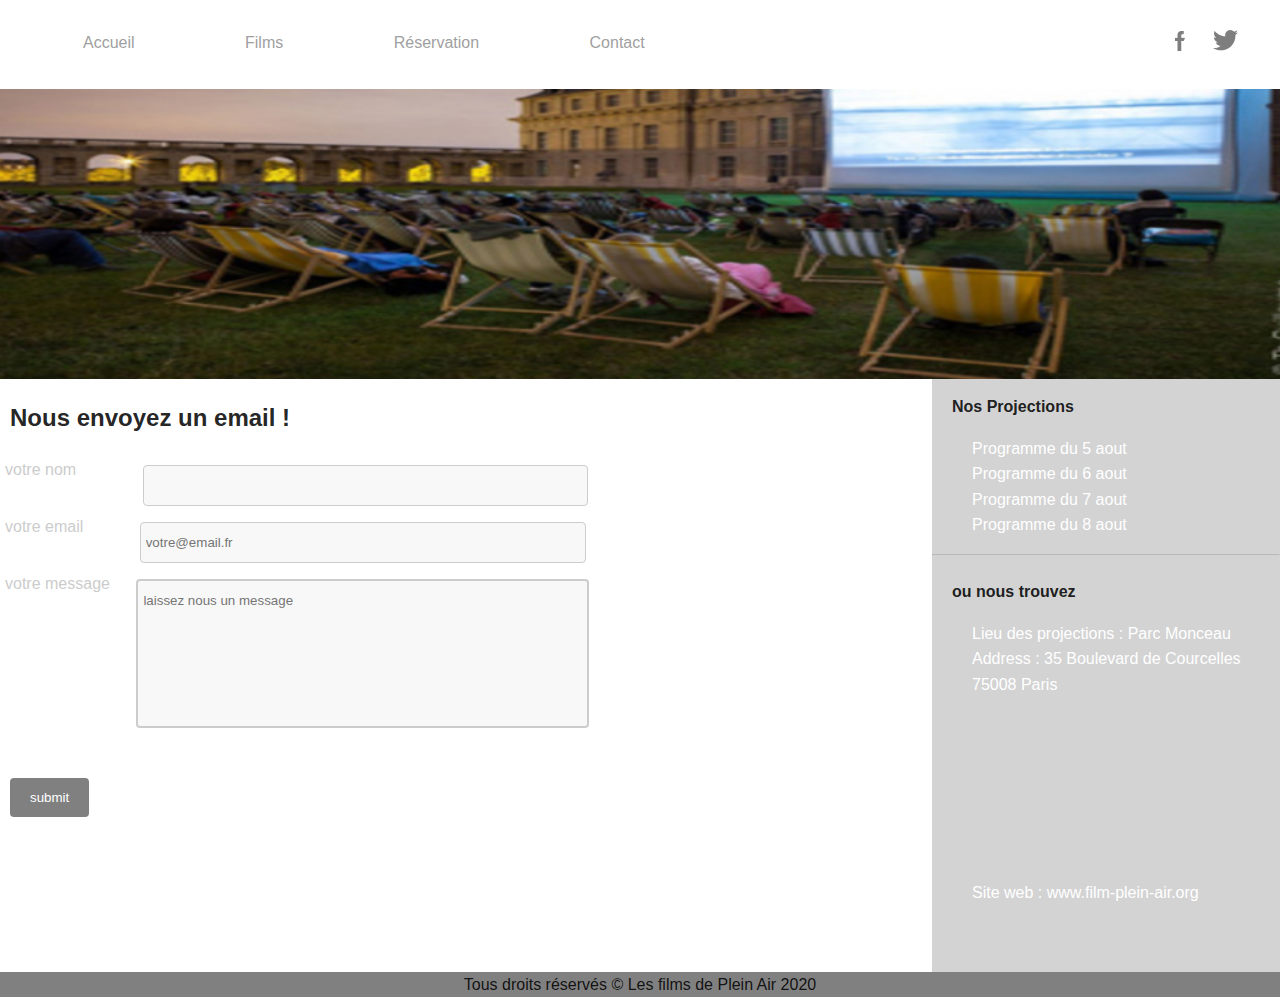
==== Contact.html @ 12d35d69 "premier commit" ====
<!DOCTYPE html>
<html lang="fr">
    <head>
        <meta charset="UTF-8">
        <meta name="discription" content="Cinéma en plein air !">
        <link href="style.css" rel="stylesheet">
        <title>Les Films en Plein Air</title>
    </head>
    <body>
        <header  class="topbar">
                    <nav >
                        <a href="index.html" title="Accueil">Accueil</a>
                        <a href="Films.html" title="voir les films">Films</a>
                        <a href="Réserver.html" title="réserver vos séances">Réservation</a>
                        <a href="Contact.html" title="nous contactez"> Contact</a>
                    </nav>
                    <div class="social">
                        <a href="#" title="facebook"><img src="img\logo\facebook.png" title="facebook"></a>
                        <a href="#" title="twitter"><img src="img\logo\twitter.png" title="twitter"></a>
                    </div>
       </header>
        <div class="banniere">
        </div>
        <main class="main">        
          <h2>Nous envoyez un email !</h2>
                <form action="Contact.html" class="form">
                    <div>
                        <label for="firstname">votre nom    </label>
                        <input type="text" required id="firstname" name="firstname">
                    </div>
                    <div>
                        <label for="email">votre email  </label>
                        <input type="email" required id="email" name="email" placeholder="votre@email.fr">
                    </div>
                    <div>
                        <label for="message">votre message</label>
                        <textarea name="message" id="message" required  placeholder="laissez nous un message"></textarea>
                    </div>
                    <div>
                        <input type="submit" value="submit"> 
                    </div>
                </form>
        </main>

        <aside class="reserver">
            <div class="prog">
                <h4>Nos Projections</h4>
                        <ul>
                            <li>
                                <a href="Films.html" title="1ere jour">Programme du 5 aout</a>
                            </li>
                            <li>
                                <a href="Films.html" title="2eme jour">Programme du 6 aout</a>
                            </li>
                            <li>
                                <a href="Films.html" title="3eme jour">Programme du 7 aout</a>
                            </li>
                            <li>
                                <a href="Films.html" title="4eme jour">Programme du 8 aout</a>
                            </li>
                        </ul>
                        <hr>
            </div>
            
            <div class="contact">
                <h4>ou nous trouvez</h4>
                    <ul>
                        <li>
                            Lieu des projections : Parc Monceau 
                        </li>
                        <li>
                            Address : 35 Boulevard de Courcelles
                        </li>
                        <li>
                            75008 Paris
                        </li>
                        <li>
                            <a href="https://www.google.fr/maps/place/Parc+Monceau/@48.8796835,2.3067663,17z/data=!3m1!4b1!4m5!3m4!1s0x47e66fbe98f714c3:0xe62425fddeddc402!8m2!3d48.8796835!4d2.308955" title="Map">
                                <iframe src="https://www.google.com/maps/embed?pb=!1m18!1m12!1m3!1d2623.8737382034933!2d2.306766315630278!3d48.87968347928967!2m3!1f0!2f0!3f0!3m2!1i1024!2i768!4f13.1!3m3!1m2!1s0x47e66fbe98f714c3%3A0xe62425fddeddc402!2sParc%20Monceau!5e0!3m2!1sfr!2sfr!4v1610483857525!5m2!1sfr!2sfr" width="308" height="175" frameborder="0" style="border:0;" allowfullscreen="" aria-hidden="false" tabindex="0"></iframe>
    
                            </a>
                        </li>
                        <li>
                        <a href="www.film-plein-air.org" title="4eme jour" target="_blank">Site web : www.film-plein-air.org </a>
                    </li>
                </ul>

            </div>

            
        </aside>
    
  
        <footer class="footer">
            <p>Tous droits réservés © Les films de Plein Air 2020</p>
        </footer>
</body>
</html>
---- style.css ----
* {
    box-sizing: border-box;

}
body {
    margin: 0;
    font-size: 16px;
    font-family: sans-serif;
    color: rgb(0,0, 0,.87);
    line-height: 1.6;
    

}
.topbar {
    position: fixed;
    top: 0;
    left: 0;
    right: 0;
    width: 100%;
    background: white;
    padding: 30px; 

}
.topbar nav {
    float: left;
    background-color: white;
    
}
.topbar nav a {
    color: #9f9f9f;
    text-decoration: none;
    font-weight: 500;
    margin: 0 53px;
}
.topbar nav a:hover {
    color: #000000;
}
 .social {
    float: right;
    ;
  
}
.social a {
    padding: 0 12px;
    opacity: .5;
}
.social a:hover {
    opacity: 1;
}
.banniere  {
    height: 379px;
    background: no-repeat center center / cover url("img/logo/cinema-en-plein-air\ 1.jpg")  ;
}
.main ul,a {
    text-decoration: none;
    list-style: none;
}
.main {
    float: left;
    background: #ffffff;
    width: calc(100%-375px) ;
   

}
.avatar  {
   
    width : 318 ;
    height : auto; 
    background :lightslategray;
    color : #eceeef;
   
}
.main p:first-child {
    overflow: auto;
}
.main h2 {
    font-family: sans-serif;
    margin-left: 10px;

}
#firstname {
    margin-left: 50px;
    width: 445px;
    vertical-align: top;
}
#lastname {
    margin-left: 28px;
    width: 445px;
    vertical-align: top;
}
#phone {
    margin-left: 10px;
    width: 445px;
    vertical-align: top;
}
#meet {
    margin-left: 5px;
    width: 445px;
    vertical-align: top;
}

 #email {
    margin-left: 40px;
    width: 446px;
    vertical-align: top;
}
#message {
    width: 453px;
    height: 149px;
    margin-top: 8px;
    margin-left: 10px;
    vertical-align: top;

    
}

.container {
    max-width: 940px;
    margin: 0 auto;
}
.sidebar div {
    display: inline;
    float: right;
    background: lightgray;
    width: 375px;
    height: auto;
}
.footer {
    clear: both;
    background-color: grey;
    
}
.footer p {
    font-family: sans-serif;
    text-align: center;
    margin-bottom: 0;
}
.article p {
    
    overflow: hidden;
    margin: 50px 0;
    margin-top: 5px;
    padding-left: 10px;
    
  
}
.article-title{
   font-family: sans-serif;
   margin-bottom: 5px;
   padding-left: 10px;
   color:lightsalmon;

}
.article-entete {
  font-family: sans-serif;
  padding-left: 30px;
}
.prog h4 {
    padding-left: 20px;
    font-family: sans-serif;
    margin: 15px 0;
    
}
.contact h4 {
    padding-left: 20px;
    font-family: sans-serif;
    margin: 15px 0; 
}
.contact li{
    color: white;
}
.sidebar a {
    color:white;
    text-decoration: none;
   
}
.reserver a {
    color:white;
    text-decoration: none;
}
.reserver a:hover{
    color: black;
}
.reserver ul {
    text-decoration: none;
    list-style: none;
}
.sidebar a:hover {
   color: black;
}
.sidebar ul {
   
    list-style: none;
}
.prog hr {
    border-color: lightgray;
    opacity: .3;
}
.main hr {
    border-color: lightgray;
    opacity: .3;
}
.avatar img {
    float: right;
    width: 318px;
    height: auto;
    
}
.avatar p {
    padding: 5px;
    position:static;
    padding-top: 87px;
}
.eternal {
    width : 318 ;
    height : auto; 
    background :lightslategray;
    color : #eceeef;
    overflow: hidden;
}
.eternal p {
    padding: 5px;
    position:static;
    padding-top: 0;
}
.eternal img {
    float: right;
    width: 318px;
    height: auto;
}

.imitation {
    width : 318 ;
    height : auto; 
    background :lightslategray;
    color : #eceeef;
    overflow: hidden;
}
.imitation p {
    padding: 5px;
    position:static;
    padding-top: 0;
}
.imitation img {
    float: right;
    width: 318px;
    height: auto;
}
input[type=text],
input[type=email],
select,
input[type=tel] {
    overflow: hidden;
    
    padding: 12px 5px;
    margin: 8px 0;
    border: 1px solid #ccc;
    outline: none;
    border-radius: 4px;
    background-color: #f8f8f8;
    font-family: sans-serif;
  }
  
  input[type=text]:focus {
    background-color: lightblue;
  }
  input[type=email]:focus {
    background-color: lightblue;
  }

input[type=tel]:focus {
  background-color: lightblue;
}
  textarea:focus {
    background-color: lightblue;
  }
  input[type=submit]:hover {
    background-color: lightblue;
  }
  select:focus {
    background-color: lightblue;
  }
  textarea {
        
    padding: 12px 5px;
    border: 2px solid #ccc;
    border-radius: 4px;
    background-color: #f8f8f8;
    resize: none;
    font-family: sans-serif;
  }
  input[type=submit] {
    overflow: hidden;
    background-color: gray;
    color: white;
    padding: 12px 20px;
    margin-left: 10px;
    margin-top: 50px;
    margin-bottom: 20px;
    border: none;
    border-radius: 4px;
    cursor: pointer;
    float: left;
  }
  label {
    padding: 12px 12px 12px 0;
    display: inline-block;
  }
  .form label {
     padding-top: 0;
     padding-bottom: 0;
     margin-left: 5px;
     color: #ccc;
  }
  .check label {
    padding-top: 0;
    padding-bottom: 0;
    margin-left: 5px;
    color: #ccc;
  }
  .reserver  {
      float: right;
      background:lightgrey;
      display: grid;
      height: auto;
      padding-bottom:  50px;;
      
    
  }
  .prog {
      float:inherit;
  }

    
 .main button{
     color: white;
     background-color: gray;
     border: none;
     cursor: pointer;
     
     


 }
 .main button:hover {
     background-color: lightblue;
 }
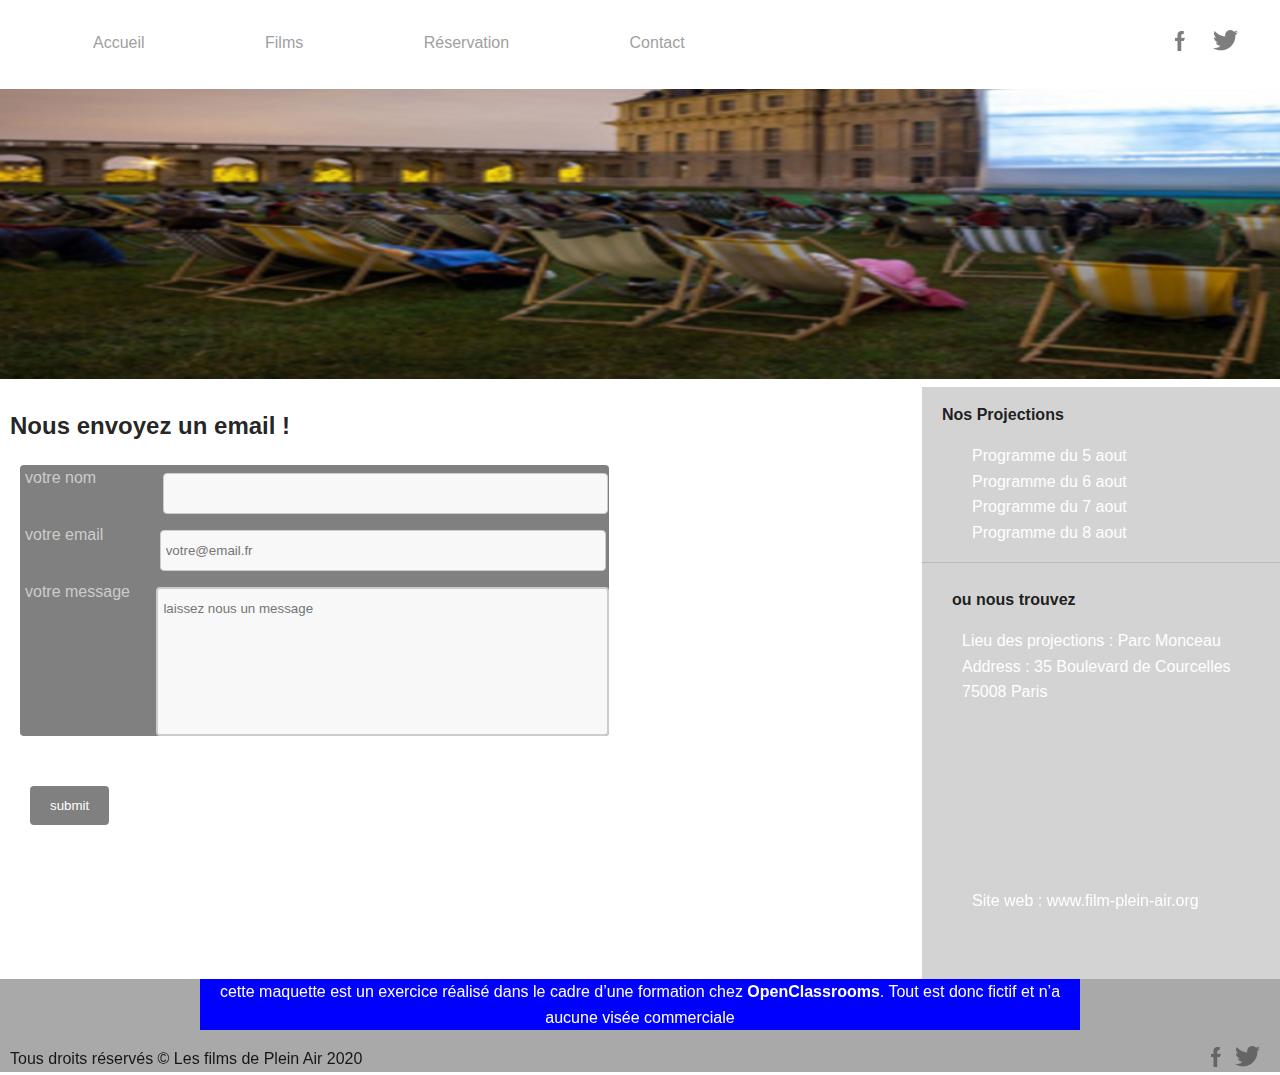
==== commit 35438435: "les fichier modifiés" ====
--- a/Contact.html
+++ b/Contact.html
@@ -3,16 +3,17 @@
     <head>
         <meta charset="UTF-8">
         <meta name="discription" content="Cinéma en plein air !">
-        <link href="style.css" rel="stylesheet">
+        <meta name="viewport" content="width=device-width, initial-scale=1.0">
+        <link href="css\style.css" rel="stylesheet">
         <title>Les Films en Plein Air</title>
     </head>
     <body>
         <header  class="topbar">
                     <nav >
                         <a href="index.html" title="Accueil">Accueil</a>
-                        <a href="Films.html" title="voir les films">Films</a>
-                        <a href="Réserver.html" title="réserver vos séances">Réservation</a>
-                        <a href="Contact.html" title="nous contactez"> Contact</a>
+                        <a href="films.html" title="voir les films">Films</a>
+                        <a href="reserver.html" title="réserver vos séances">Réservation</a>
+                        <a href="contact.html" title="nous contactez"> Contact</a>
                     </nav>
                     <div class="social">
                         <a href="#" title="facebook"><img src="img\logo\facebook.png" title="facebook"></a>
@@ -20,10 +21,11 @@
                     </div>
        </header>
         <div class="banniere">
+            <img src="img\logo\cinema-en-plein-air 1.jpg" alt="" width="1519" height="379">
         </div>
         <main class="main">        
           <h2>Nous envoyez un email !</h2>
-                <form action="Contact.html" class="form">
+                <form action="contact.html" class="form">
                     <div>
                         <label for="firstname">votre nom    </label>
                         <input type="text" required id="firstname" name="firstname">
@@ -47,16 +49,16 @@
                 <h4>Nos Projections</h4>
                         <ul>
                             <li>
-                                <a href="Films.html" title="1ere jour">Programme du 5 aout</a>
+                                <a href="films.html" title="1ere jour">Programme du 5 aout</a>
                             </li>
                             <li>
-                                <a href="Films.html" title="2eme jour">Programme du 6 aout</a>
+                                <a href="films.html" title="2eme jour">Programme du 6 aout</a>
                             </li>
                             <li>
-                                <a href="Films.html" title="3eme jour">Programme du 7 aout</a>
+                                <a href="films.html" title="3eme jour">Programme du 7 aout</a>
                             </li>
                             <li>
-                                <a href="Films.html" title="4eme jour">Programme du 8 aout</a>
+                                <a href="films.html" title="4eme jour">Programme du 8 aout</a>
                             </li>
                         </ul>
                         <hr>
@@ -92,7 +94,12 @@
     
   
         <footer class="footer">
-            <p>Tous droits réservés © Les films de Plein Air 2020</p>
+            <p> cette maquette est un exercice réalisé dans le cadre d’une formation chez <strong> OpenClassrooms</strong>. Tout est donc fictif et n’a aucune visée commerciale</p>
+                    <span>Tous droits réservés © Les films de Plein Air 2020</span>
+                    <span>
+                    <a href="#" title="facebook"><img src="img\logo\facebook.png" title="facebook"></a>
+                    <a href="#" title="twitter"><img src="img\logo\twitter.png" title="twitter"></a>
+                    </span>
         </footer>
 </body>
 </html>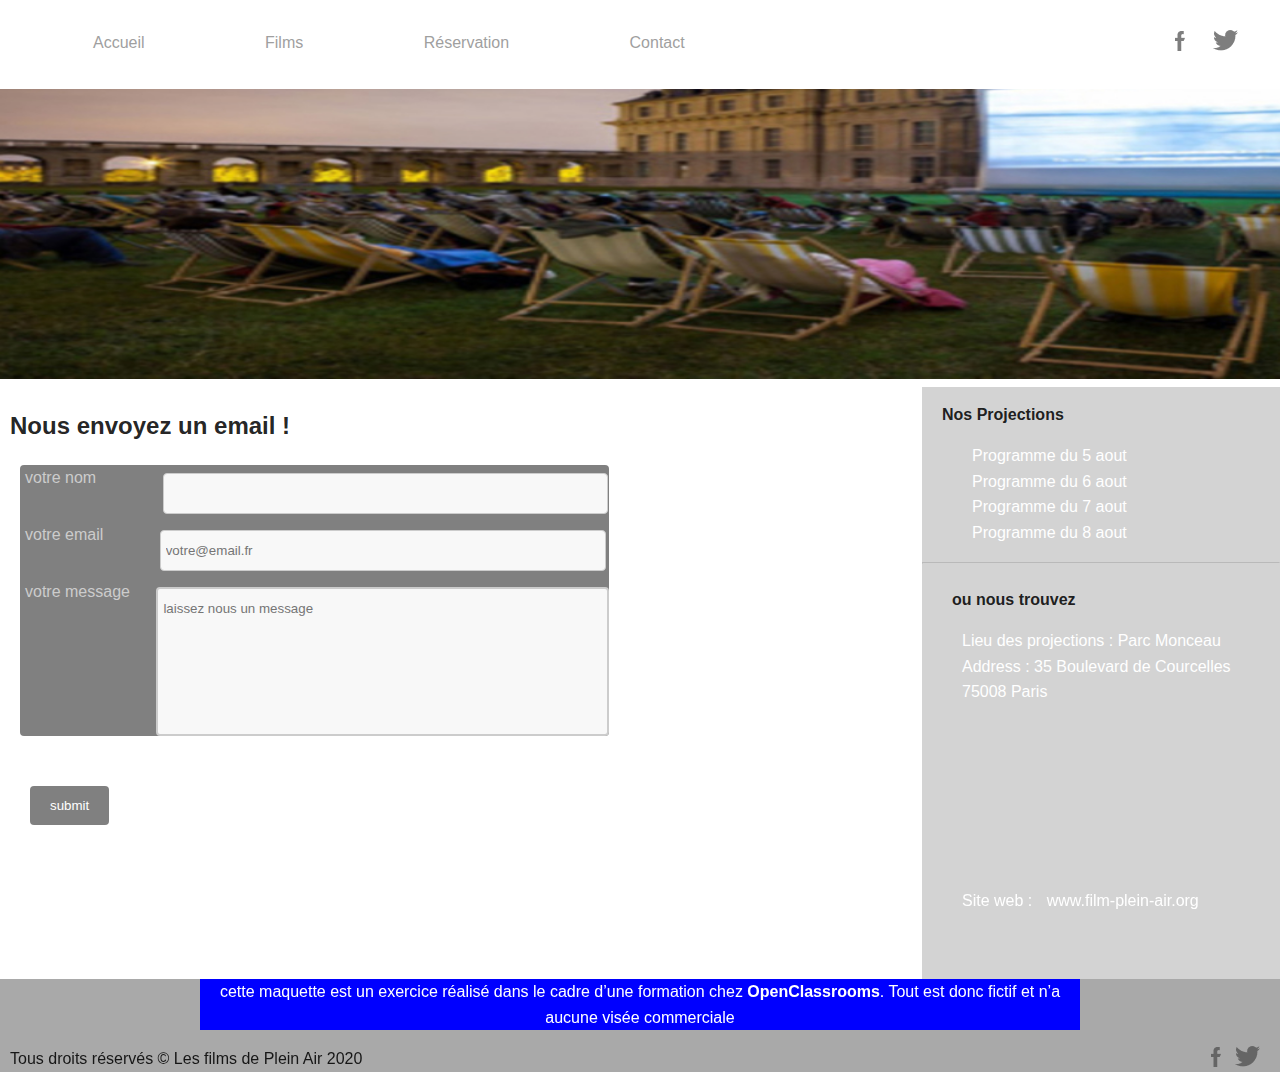
==== commit 248decb1: "les fichier modifiés" ====
--- a/Contact.html
+++ b/Contact.html
@@ -83,8 +83,8 @@
                             </a>
                         </li>
                         <li>
-                        <a href="www.film-plein-air.org" title="4eme jour" target="_blank">Site web : www.film-plein-air.org </a>
-                    </li>
+                            Site web :<a href="www.film-plein-air.org" title="4eme jour" target="_blank"> www.film-plein-air.org </a>
+                        </li>
                 </ul>
 
             </div>
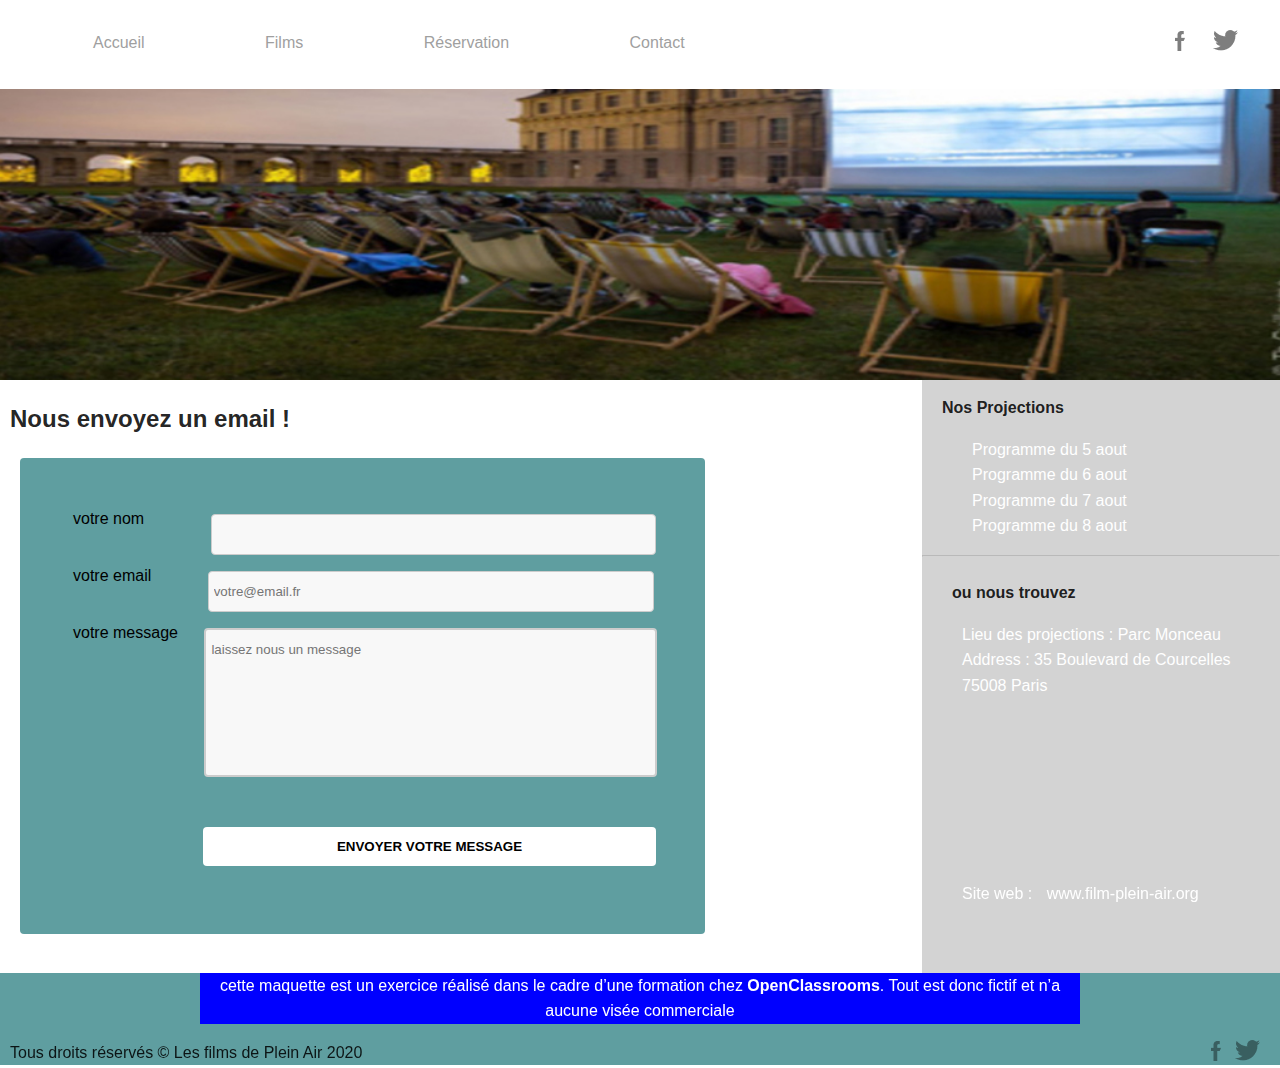
==== commit e047f17b: "les fichier modifiés" ====
--- a/Contact.html
+++ b/Contact.html
@@ -39,7 +39,7 @@
                         <textarea name="message" id="message" required  placeholder="laissez nous un message"></textarea>
                     </div>
                     <div>
-                        <input type="submit" value="submit"> 
+                        <input type="submit" value="envoyer votre message"> 
                     </div>
                 </form>
         </main>
